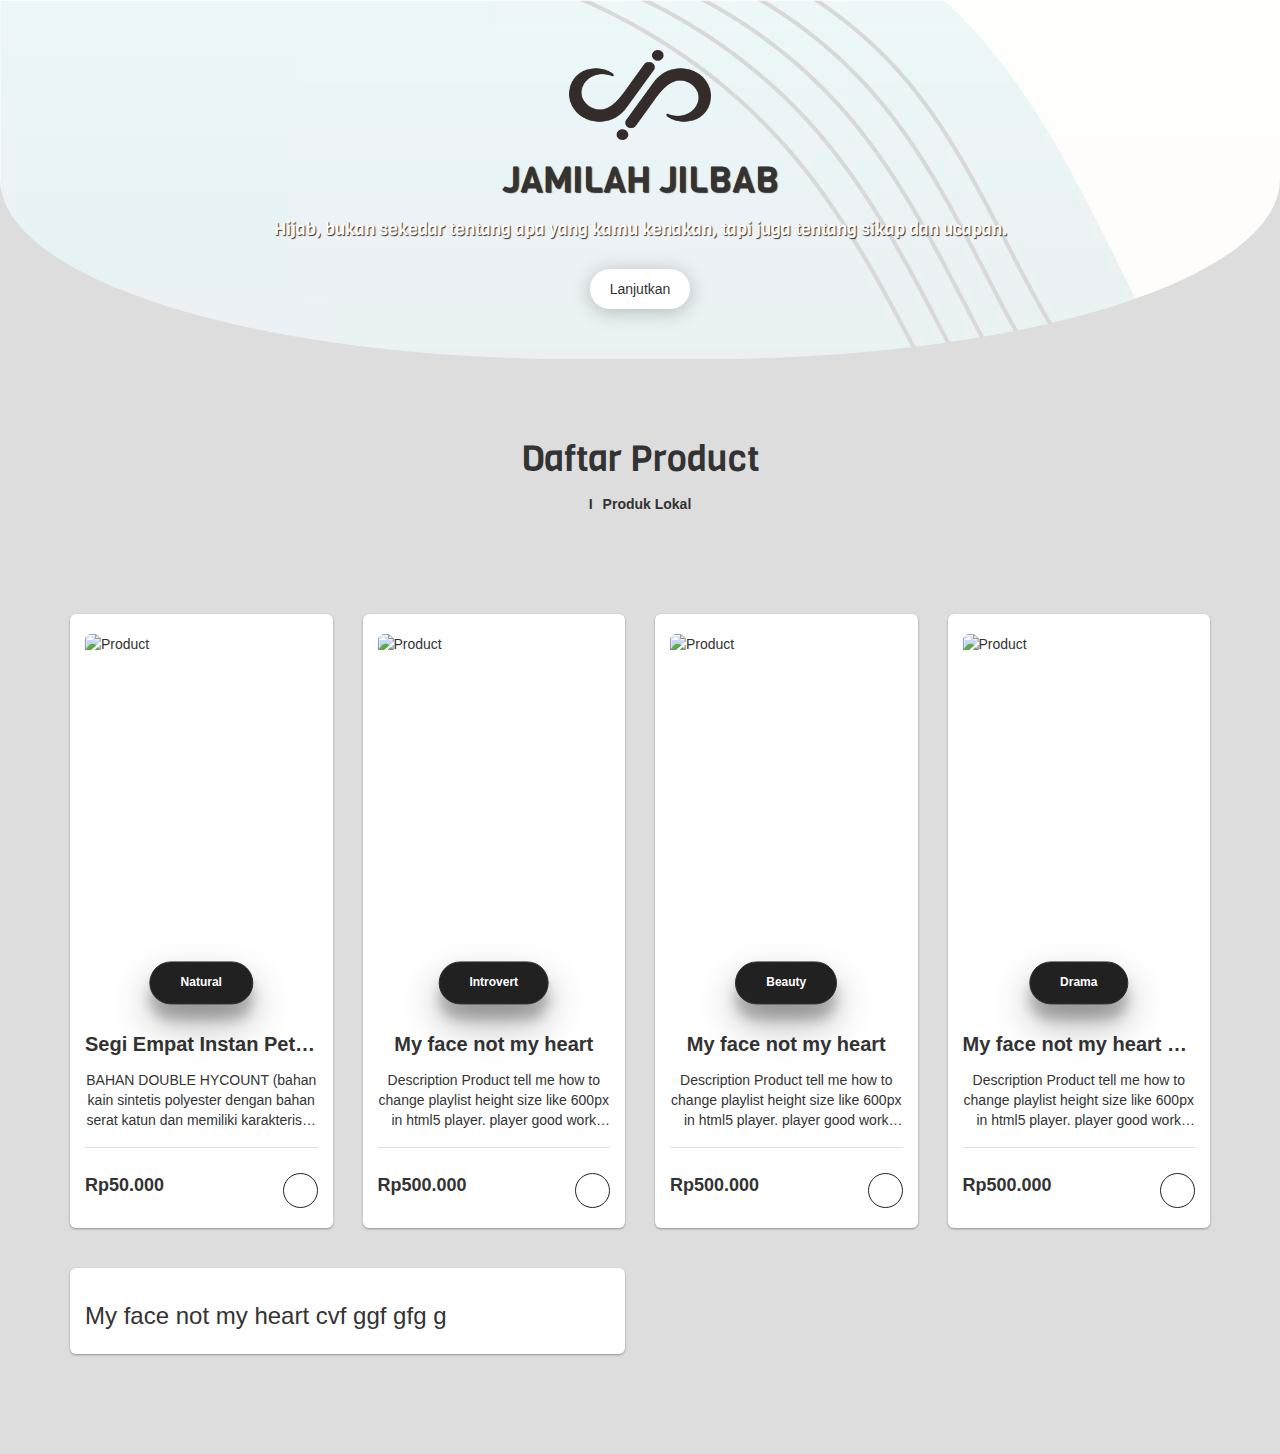
==== index.html @ e5ce2ef8 "Add files via upload" ====
<!doctype html>
<html lang="en">
  <head>
    <meta charset="utf-8">
    <meta name="viewport" content="width=device-width, initial-scale=1">

    <link href='https://fonts.googleapis.com/css?family=Viga' rel='stylesheet'>

    <!--MY CSS-->
    <link rel="stylesheet" type="text/css" href="style.css">
    <title>Jamilah Collection</title>
    <link rel="icon" href="img/favicon.png" type="image/png">
    <meta property="og:image" content="//image.prntscr.com/image/93970e70e1f045e1aff76e05469008d8.png" />
<meta property="og:image:secure_url" content="//image.prntscr.com/image/93970e70e1f045e1aff76e05469008d8.png" />
<meta property="og:image:type" content="image/jpeg" />
<meta property="og:image:width" content="400" />
<meta property="og:image:height" content="300" /><link rel='stylesheet' href='https://maxcdn.bootstrapcdn.com/bootstrap/3.3.7/css/bootstrap.min.css'>
<link rel='stylesheet' href='https://cdnjs.cloudflare.com/ajax/libs/material-design-iconic-font/2.2.0/css/material-design-iconic-font.min.css'><link rel="stylesheet" href="./style.css">
    <link href="style.css">
    
    <!-- Header -->
   
  <body>
    
        <header>
      
      <div class="overlay">
    <td width="84%"><img src="img/LogoFix.png" alt=""/ width="142,5" height="90"></td>
    <h1>JAMILAH JILBAB</h1>
    <h2>Hijab, bukan sekedar tentang apa yang kamu kenakan, tapi juga tentang sikap dan ucapan.</h2>
      <br>
      <button>Lanjutkan</button>
        </div>
    </header>
<br>
<br>
<br>
    <!-- partial:index.partial.html -->
<div class="container text-center">
<h1>Daftar Product</h1>
  <span> <strong>I</strong><i class="zmdi zmdi-favorite red"></i><strong>Produk Lokal</strong>
</div>


<div class="shell">
  <div class="container">
    <div class="row">
      <div class="col-md-3">
        <div class="wsk-cp-product">
          <div class="wsk-cp-img">
            <img src="img/SodaPDF-converted-SEGIEMPAT.png" alt="Product" class="img-responsive" />
          </div>
          <div class="wsk-cp-text">
            <div class="category">
              <span>Natural</span>
            </div>
            <div class="title-product">
              <h3>Segi Empat Instan Pet 115</h3>
            </div>
            <div class="description-prod">
              <p>BAHAN DOUBLE HYCOUNT (bahan kain sintetis polyester dengan bahan serat katun dan memiliki karakteristik seperti Polycotton/Bella)</p>
            </div>
            <div class="card-footer">
              <div class="wcf-left"><span class="price">Rp50.000</span></div>
              <div class="wcf-right"><a href="#" class="buy-btn"><i class="zmdi zmdi-shopping-basket"></i></a></div>
            </div>
          </div>
        </div>
      </div>
      <div class="col-md-3">
        <div class="wsk-cp-product">
          <div class="wsk-cp-img"><img src="https://1.bp.blogspot.com/-b-2SgNUrFHg/WVSvmewWqgI/AAAAAAAAAK0/1K4YCcbYjhokHwV_IgiVJN9mEnQoWunIwCPcBGAYYCw/s1600/fashion-portrait-nicole-6347.jpg" alt="Product" class="img-responsive" /></div>
          <div class="wsk-cp-text">
            <div class="category">
              <span>Introvert</span>
            </div>
            <div class="title-product">
              <h3>My face not my heart</h3>
            </div>
            <div class="description-prod">
              <p>Description Product tell me how to change playlist height size like 600px in html5 player. player good work now check this link</p>
            </div>
            <div class="card-footer">
              <div class="wcf-left"><span class="price">Rp500.000</span></div>
              <div class="wcf-right"><a href="#" class="buy-btn"><i class="zmdi zmdi-shopping-basket"></i></a></div>
            </div>
          </div>
        </div>
      </div>
      <div class="col-md-3">
        <div class="wsk-cp-product">
          <div class="wsk-cp-img"><img src="https://1.bp.blogspot.com/-XL_Ba-178Fo/WVSvm5AbApI/AAAAAAAAAK4/X5109HTqUiAhPjbmz4NFVHcpL7ZWe6T3ACPcBGAYYCw/s1600/wow-29.jpg" alt="Product" class="img-responsive" /></div>
          <div class="wsk-cp-text">
            <div class="category">
              <span>Beauty</span>
            </div>
            <div class="title-product">
              <h3>My face not my heart</h3>
            </div>
            <div class="description-prod">
              <p>Description Product tell me how to change playlist height size like 600px in html5 player. player good work now check this link</p>
            </div>
            <div class="card-footer">
              <div class="wcf-left"><span class="price">Rp500.000</span></div>
              <div class="wcf-right"><a href="#" class="buy-btn"><i class="zmdi zmdi-shopping-basket"></i></a></div>
            </div>
          </div>
        </div>
      </div>
      <div class="col-md-3">
        <div class="wsk-cp-product">
          <div class="wsk-cp-img"><img src="https://3.bp.blogspot.com/-iUes8qr4uC8/WVSvl6Wf_fI/AAAAAAAAAKs/JiTUUVvdbqEC_QGGaQhuVJiezIN3LIqEgCPcBGAYYCw/s1600/IMG_5367-bp.jpg" alt="Product" class="img-responsive" /></div>
          <div class="wsk-cp-text">
            <div class="category">
              <span>Drama</span>
            </div>
            <div class="title-product">
              <h3>My face not my heart cvf ggf gfg g</h3>
            </div>
            <div class="description-prod">
              <p>Description Product tell me how to change playlist height size like 600px in html5 player. player good work now check this link</p>
            </div>
            <div class="card-footer">
              <div class="wcf-left"><span class="price">Rp500.000</span></div>
              <div class="wcf-right"><a href="#" class="buy-btn"><i class="zmdi zmdi-shopping-basket"></i></a></div>
            </div>
          </div>
        </div>
      </div>
    </div>
    <div class="row">
      <div class="col-md-6">
        <div class="wsk-cp-product">
            <div class="title-product">
              <h3>My face not my heart cvf ggf gfg g</h3>
            </div>
          </div>
        </div>
      </div>
<!-- partial -->
    
    <script src="index.js"></script>
  </body>
</html>
---- style.css ----
/* Header */

*{padding: 0; margin: 0; box-sizing: border-box;}
body{height: 900px;}
header {
	background: url('http://www.autodatz.com/wp-content/uploads/2017/05/Old-Car-Wallpapers-Hd-36-with-Old-Car-Wallpapers-Hd.jpg');
	text-align: center;
	width: 100%;
	height: auto;
	background-size: cover;
	background-attachment: fixed;
	position: relative;
	overflow: hidden;
	border-radius: 0 0 85% 85% / 95%;
}
header .overlay{
	width: 100%;
	height: 100%;
	padding: 50px;
	color: #FFF;
	text-shadow: 1px 1px 1px #333;
	background-image: url(img/4853433.jpg);
	
}

h1 {
	font-family: 'viga';
	font-size: 22,5px;
	color: #333;
	margin-bottom: 15px;

}


h2{
	font-family: 'viga';
	margin-bottom: 10px;
  font-size: 18px;
  color: #fdfbf9;

}
button {
	border: none;
	outline: none;
	padding: 10px 20px;
	border-radius: 50px;
	color: #333;
	background: #fff;
	box-shadow: 0 3px 20px 0 #0000003b;
}
button:hover{
	cursor: pointer;
}
/*katalog*/
@import url('https://fonts.googleapis.com/css?family=Muli:400,400i,700,700i');
body{
  font-family: 'Muli', sans-serif;
  background:#ddd;
}
.shell{
  padding:80px 0;
}
.wsk-cp-product{
  background:#fff;
  padding:15px;
  border-radius:6px;
  box-shadow: 0 1px 3px rgba(0,0,0,0.12), 0 1px 2px rgba(0,0,0,0.24);
  position:relative;
  margin:20px auto;
}
.wsk-cp-img{
  position:absolute;
  top:5px;
  left:50%;
  transform:translate(-50%);
  -webkit-transform:translate(-50%);
  -ms-transform:translate(-50%);
  -moz-transform:translate(-50%);
  -o-transform:translate(-50%);
  -khtml-transform:translate(-50%);
  width: 100%;
  padding: 15px;
  transition: all 0.2s ease-in-out;
}
.wsk-cp-img img{
  width:100%;
  transition: all 0.2s ease-in-out;
  border-radius:6px;
}
.wsk-cp-product:hover .wsk-cp-img{
  top:-40px;
}
.wsk-cp-product:hover .wsk-cp-img img{
  box-shadow: 0 19px 38px rgba(0,0,0,0.30), 0 15px 12px rgba(0,0,0,0.22);
}
.wsk-cp-text{
  padding-top:150%;
}
.wsk-cp-text .category{
  text-align:center;
  font-size:12px;
  font-weight:bold;
  padding:5px;
  margin-bottom:45px;
  position:relative;
  transition: all 0.2s ease-in-out;
}
.wsk-cp-text .category > *{
  position:absolute;
  top:50%;
  left:50%;
  transform: translate(-50%,-50%);
  -webkit-transform: translate(-50%,-50%);
  -moz-transform: translate(-50%,-50%);
  -ms-transform: translate(-50%,-50%);
  -o-transform: translate(-50%,-50%);
  -khtml-transform: translate(-50%,-50%);
    
}
.wsk-cp-text .category > span{
  padding: 12px 30px;
  border: 1px solid #313131;
  background:#212121;
  color:#fff;
  box-shadow: 0 19px 38px rgba(0,0,0,0.30), 0 15px 12px rgba(0,0,0,0.22);
  border-radius:27px;
  transition: all 0.05s ease-in-out;
  
}
.wsk-cp-product:hover .wsk-cp-text .category > span{
  border-color:#ddd;
  box-shadow: none;
  padding: 11px 28px;
}
.wsk-cp-product:hover .wsk-cp-text .category{
  margin-top: 0px;
}
.wsk-cp-text .title-product{
  text-align:center;
}
.wsk-cp-text .title-product h3{
  font-size:20px;
  font-weight:bold;
  margin:15px auto;
  overflow: hidden;
    white-space: nowrap;
    text-overflow: ellipsis;
  width:100%;
}
.wsk-cp-text .description-prod p{
  margin:0;
}
/* Truncate */
.wsk-cp-text .description-prod {
  text-align:center;
  width: 100%;
  height:62px;
  overflow: hidden;
    display: -webkit-box;
    -webkit-line-clamp: 3;
    -webkit-box-orient: vertical;
  margin-bottom:15px;
}
.card-footer{
  padding: 25px 0 5px;
  border-top: 1px solid #ddd;
}
.card-footer:after, .card-footer:before{
  content:'';
  display:table;
}
.card-footer:after{
  clear:both;
}

.card-footer .wcf-left{
  float:left;
  
}

.card-footer .wcf-right{
  float:right;
}

.price{
  font-size:18px;
  font-weight:bold;
}

a.buy-btn{
  display:block;
  color:#212121;
  text-align:center;
  font-size: 18px;
  width:35px;
  height:35px;
  line-height:35px;
  border-radius:50%;
  border:1px solid #212121;
  transition: all 0.2s ease-in-out;
}
a.buy-btn:hover , a.buy-btn:active, a.buy-btn:focus{
  border-color: #FF9800;
  background: #FF9800;
  color: #fff;
  text-decoration:none;
}
.wsk-btn{
  display:inline-block;
  color:#212121;
  text-align:center;
  font-size: 18px;
  transition: all 0.2s ease-in-out;
  border-color: #FF9800;
  background: #FF9800;
  padding:12px 30px;
  border-radius:27px;
  margin: 0 5px;
}
.wsk-btn:hover, .wsk-btn:focus, .wsk-btn:active{
  text-decoration:none;
  color:#fff;
}  
.red{
  color:#F44336;
  font-size:22px;
  display:inline-block;
  margin: 0 5px;
}
@media screen and (max-width: 991px) {
  .wsk-cp-product{
    margin:40px auto;
  }
  .wsk-cp-product .wsk-cp-img{
  top:-40px;
}
.wsk-cp-product .wsk-cp-img img{
  box-shadow: 0 19px 38px rgba(0,0,0,0.30), 0 15px 12px rgba(0,0,0,0.22);
}
  .wsk-cp-product .wsk-cp-text .category > span{
  border-color:#ddd;
  box-shadow: none;
  padding: 11px 28px;
}
.wsk-cp-product .wsk-cp-text .category{
  margin-top: 0px;
}
a.buy-btn{
  border-color: #FF9800;
  background: #FF9800;
  color: #fff;
}
}
---- style.css ----
/* Header */

*{padding: 0; margin: 0; box-sizing: border-box;}
body{height: 900px;}
header {
	background: url('http://www.autodatz.com/wp-content/uploads/2017/05/Old-Car-Wallpapers-Hd-36-with-Old-Car-Wallpapers-Hd.jpg');
	text-align: center;
	width: 100%;
	height: auto;
	background-size: cover;
	background-attachment: fixed;
	position: relative;
	overflow: hidden;
	border-radius: 0 0 85% 85% / 95%;
}
header .overlay{
	width: 100%;
	height: 100%;
	padding: 50px;
	color: #FFF;
	text-shadow: 1px 1px 1px #333;
	background-image: url(img/4853433.jpg);
	
}

h1 {
	font-family: 'viga';
	font-size: 22,5px;
	color: #333;
	margin-bottom: 15px;

}


h2{
	font-family: 'viga';
	margin-bottom: 10px;
  font-size: 18px;
  color: #fdfbf9;

}
button {
	border: none;
	outline: none;
	padding: 10px 20px;
	border-radius: 50px;
	color: #333;
	background: #fff;
	box-shadow: 0 3px 20px 0 #0000003b;
}
button:hover{
	cursor: pointer;
}
/*katalog*/
@import url('https://fonts.googleapis.com/css?family=Muli:400,400i,700,700i');
body{
  font-family: 'Muli', sans-serif;
  background:#ddd;
}
.shell{
  padding:80px 0;
}
.wsk-cp-product{
  background:#fff;
  padding:15px;
  border-radius:6px;
  box-shadow: 0 1px 3px rgba(0,0,0,0.12), 0 1px 2px rgba(0,0,0,0.24);
  position:relative;
  margin:20px auto;
}
.wsk-cp-img{
  position:absolute;
  top:5px;
  left:50%;
  transform:translate(-50%);
  -webkit-transform:translate(-50%);
  -ms-transform:translate(-50%);
  -moz-transform:translate(-50%);
  -o-transform:translate(-50%);
  -khtml-transform:translate(-50%);
  width: 100%;
  padding: 15px;
  transition: all 0.2s ease-in-out;
}
.wsk-cp-img img{
  width:100%;
  transition: all 0.2s ease-in-out;
  border-radius:6px;
}
.wsk-cp-product:hover .wsk-cp-img{
  top:-40px;
}
.wsk-cp-product:hover .wsk-cp-img img{
  box-shadow: 0 19px 38px rgba(0,0,0,0.30), 0 15px 12px rgba(0,0,0,0.22);
}
.wsk-cp-text{
  padding-top:150%;
}
.wsk-cp-text .category{
  text-align:center;
  font-size:12px;
  font-weight:bold;
  padding:5px;
  margin-bottom:45px;
  position:relative;
  transition: all 0.2s ease-in-out;
}
.wsk-cp-text .category > *{
  position:absolute;
  top:50%;
  left:50%;
  transform: translate(-50%,-50%);
  -webkit-transform: translate(-50%,-50%);
  -moz-transform: translate(-50%,-50%);
  -ms-transform: translate(-50%,-50%);
  -o-transform: translate(-50%,-50%);
  -khtml-transform: translate(-50%,-50%);
    
}
.wsk-cp-text .category > span{
  padding: 12px 30px;
  border: 1px solid #313131;
  background:#212121;
  color:#fff;
  box-shadow: 0 19px 38px rgba(0,0,0,0.30), 0 15px 12px rgba(0,0,0,0.22);
  border-radius:27px;
  transition: all 0.05s ease-in-out;
  
}
.wsk-cp-product:hover .wsk-cp-text .category > span{
  border-color:#ddd;
  box-shadow: none;
  padding: 11px 28px;
}
.wsk-cp-product:hover .wsk-cp-text .category{
  margin-top: 0px;
}
.wsk-cp-text .title-product{
  text-align:center;
}
.wsk-cp-text .title-product h3{
  font-size:20px;
  font-weight:bold;
  margin:15px auto;
  overflow: hidden;
    white-space: nowrap;
    text-overflow: ellipsis;
  width:100%;
}
.wsk-cp-text .description-prod p{
  margin:0;
}
/* Truncate */
.wsk-cp-text .description-prod {
  text-align:center;
  width: 100%;
  height:62px;
  overflow: hidden;
    display: -webkit-box;
    -webkit-line-clamp: 3;
    -webkit-box-orient: vertical;
  margin-bottom:15px;
}
.card-footer{
  padding: 25px 0 5px;
  border-top: 1px solid #ddd;
}
.card-footer:after, .card-footer:before{
  content:'';
  display:table;
}
.card-footer:after{
  clear:both;
}

.card-footer .wcf-left{
  float:left;
  
}

.card-footer .wcf-right{
  float:right;
}

.price{
  font-size:18px;
  font-weight:bold;
}

a.buy-btn{
  display:block;
  color:#212121;
  text-align:center;
  font-size: 18px;
  width:35px;
  height:35px;
  line-height:35px;
  border-radius:50%;
  border:1px solid #212121;
  transition: all 0.2s ease-in-out;
}
a.buy-btn:hover , a.buy-btn:active, a.buy-btn:focus{
  border-color: #FF9800;
  background: #FF9800;
  color: #fff;
  text-decoration:none;
}
.wsk-btn{
  display:inline-block;
  color:#212121;
  text-align:center;
  font-size: 18px;
  transition: all 0.2s ease-in-out;
  border-color: #FF9800;
  background: #FF9800;
  padding:12px 30px;
  border-radius:27px;
  margin: 0 5px;
}
.wsk-btn:hover, .wsk-btn:focus, .wsk-btn:active{
  text-decoration:none;
  color:#fff;
}  
.red{
  color:#F44336;
  font-size:22px;
  display:inline-block;
  margin: 0 5px;
}
@media screen and (max-width: 991px) {
  .wsk-cp-product{
    margin:40px auto;
  }
  .wsk-cp-product .wsk-cp-img{
  top:-40px;
}
.wsk-cp-product .wsk-cp-img img{
  box-shadow: 0 19px 38px rgba(0,0,0,0.30), 0 15px 12px rgba(0,0,0,0.22);
}
  .wsk-cp-product .wsk-cp-text .category > span{
  border-color:#ddd;
  box-shadow: none;
  padding: 11px 28px;
}
.wsk-cp-product .wsk-cp-text .category{
  margin-top: 0px;
}
a.buy-btn{
  border-color: #FF9800;
  background: #FF9800;
  color: #fff;
}
}
---- style.css ----
/* Header */

*{padding: 0; margin: 0; box-sizing: border-box;}
body{height: 900px;}
header {
	background: url('http://www.autodatz.com/wp-content/uploads/2017/05/Old-Car-Wallpapers-Hd-36-with-Old-Car-Wallpapers-Hd.jpg');
	text-align: center;
	width: 100%;
	height: auto;
	background-size: cover;
	background-attachment: fixed;
	position: relative;
	overflow: hidden;
	border-radius: 0 0 85% 85% / 95%;
}
header .overlay{
	width: 100%;
	height: 100%;
	padding: 50px;
	color: #FFF;
	text-shadow: 1px 1px 1px #333;
	background-image: url(img/4853433.jpg);
	
}

h1 {
	font-family: 'viga';
	font-size: 22,5px;
	color: #333;
	margin-bottom: 15px;

}


h2{
	font-family: 'viga';
	margin-bottom: 10px;
  font-size: 18px;
  color: #fdfbf9;

}
button {
	border: none;
	outline: none;
	padding: 10px 20px;
	border-radius: 50px;
	color: #333;
	background: #fff;
	box-shadow: 0 3px 20px 0 #0000003b;
}
button:hover{
	cursor: pointer;
}
/*katalog*/
@import url('https://fonts.googleapis.com/css?family=Muli:400,400i,700,700i');
body{
  font-family: 'Muli', sans-serif;
  background:#ddd;
}
.shell{
  padding:80px 0;
}
.wsk-cp-product{
  background:#fff;
  padding:15px;
  border-radius:6px;
  box-shadow: 0 1px 3px rgba(0,0,0,0.12), 0 1px 2px rgba(0,0,0,0.24);
  position:relative;
  margin:20px auto;
}
.wsk-cp-img{
  position:absolute;
  top:5px;
  left:50%;
  transform:translate(-50%);
  -webkit-transform:translate(-50%);
  -ms-transform:translate(-50%);
  -moz-transform:translate(-50%);
  -o-transform:translate(-50%);
  -khtml-transform:translate(-50%);
  width: 100%;
  padding: 15px;
  transition: all 0.2s ease-in-out;
}
.wsk-cp-img img{
  width:100%;
  transition: all 0.2s ease-in-out;
  border-radius:6px;
}
.wsk-cp-product:hover .wsk-cp-img{
  top:-40px;
}
.wsk-cp-product:hover .wsk-cp-img img{
  box-shadow: 0 19px 38px rgba(0,0,0,0.30), 0 15px 12px rgba(0,0,0,0.22);
}
.wsk-cp-text{
  padding-top:150%;
}
.wsk-cp-text .category{
  text-align:center;
  font-size:12px;
  font-weight:bold;
  padding:5px;
  margin-bottom:45px;
  position:relative;
  transition: all 0.2s ease-in-out;
}
.wsk-cp-text .category > *{
  position:absolute;
  top:50%;
  left:50%;
  transform: translate(-50%,-50%);
  -webkit-transform: translate(-50%,-50%);
  -moz-transform: translate(-50%,-50%);
  -ms-transform: translate(-50%,-50%);
  -o-transform: translate(-50%,-50%);
  -khtml-transform: translate(-50%,-50%);
    
}
.wsk-cp-text .category > span{
  padding: 12px 30px;
  border: 1px solid #313131;
  background:#212121;
  color:#fff;
  box-shadow: 0 19px 38px rgba(0,0,0,0.30), 0 15px 12px rgba(0,0,0,0.22);
  border-radius:27px;
  transition: all 0.05s ease-in-out;
  
}
.wsk-cp-product:hover .wsk-cp-text .category > span{
  border-color:#ddd;
  box-shadow: none;
  padding: 11px 28px;
}
.wsk-cp-product:hover .wsk-cp-text .category{
  margin-top: 0px;
}
.wsk-cp-text .title-product{
  text-align:center;
}
.wsk-cp-text .title-product h3{
  font-size:20px;
  font-weight:bold;
  margin:15px auto;
  overflow: hidden;
    white-space: nowrap;
    text-overflow: ellipsis;
  width:100%;
}
.wsk-cp-text .description-prod p{
  margin:0;
}
/* Truncate */
.wsk-cp-text .description-prod {
  text-align:center;
  width: 100%;
  height:62px;
  overflow: hidden;
    display: -webkit-box;
    -webkit-line-clamp: 3;
    -webkit-box-orient: vertical;
  margin-bottom:15px;
}
.card-footer{
  padding: 25px 0 5px;
  border-top: 1px solid #ddd;
}
.card-footer:after, .card-footer:before{
  content:'';
  display:table;
}
.card-footer:after{
  clear:both;
}

.card-footer .wcf-left{
  float:left;
  
}

.card-footer .wcf-right{
  float:right;
}

.price{
  font-size:18px;
  font-weight:bold;
}

a.buy-btn{
  display:block;
  color:#212121;
  text-align:center;
  font-size: 18px;
  width:35px;
  height:35px;
  line-height:35px;
  border-radius:50%;
  border:1px solid #212121;
  transition: all 0.2s ease-in-out;
}
a.buy-btn:hover , a.buy-btn:active, a.buy-btn:focus{
  border-color: #FF9800;
  background: #FF9800;
  color: #fff;
  text-decoration:none;
}
.wsk-btn{
  display:inline-block;
  color:#212121;
  text-align:center;
  font-size: 18px;
  transition: all 0.2s ease-in-out;
  border-color: #FF9800;
  background: #FF9800;
  padding:12px 30px;
  border-radius:27px;
  margin: 0 5px;
}
.wsk-btn:hover, .wsk-btn:focus, .wsk-btn:active{
  text-decoration:none;
  color:#fff;
}  
.red{
  color:#F44336;
  font-size:22px;
  display:inline-block;
  margin: 0 5px;
}
@media screen and (max-width: 991px) {
  .wsk-cp-product{
    margin:40px auto;
  }
  .wsk-cp-product .wsk-cp-img{
  top:-40px;
}
.wsk-cp-product .wsk-cp-img img{
  box-shadow: 0 19px 38px rgba(0,0,0,0.30), 0 15px 12px rgba(0,0,0,0.22);
}
  .wsk-cp-product .wsk-cp-text .category > span{
  border-color:#ddd;
  box-shadow: none;
  padding: 11px 28px;
}
.wsk-cp-product .wsk-cp-text .category{
  margin-top: 0px;
}
a.buy-btn{
  border-color: #FF9800;
  background: #FF9800;
  color: #fff;
}
}
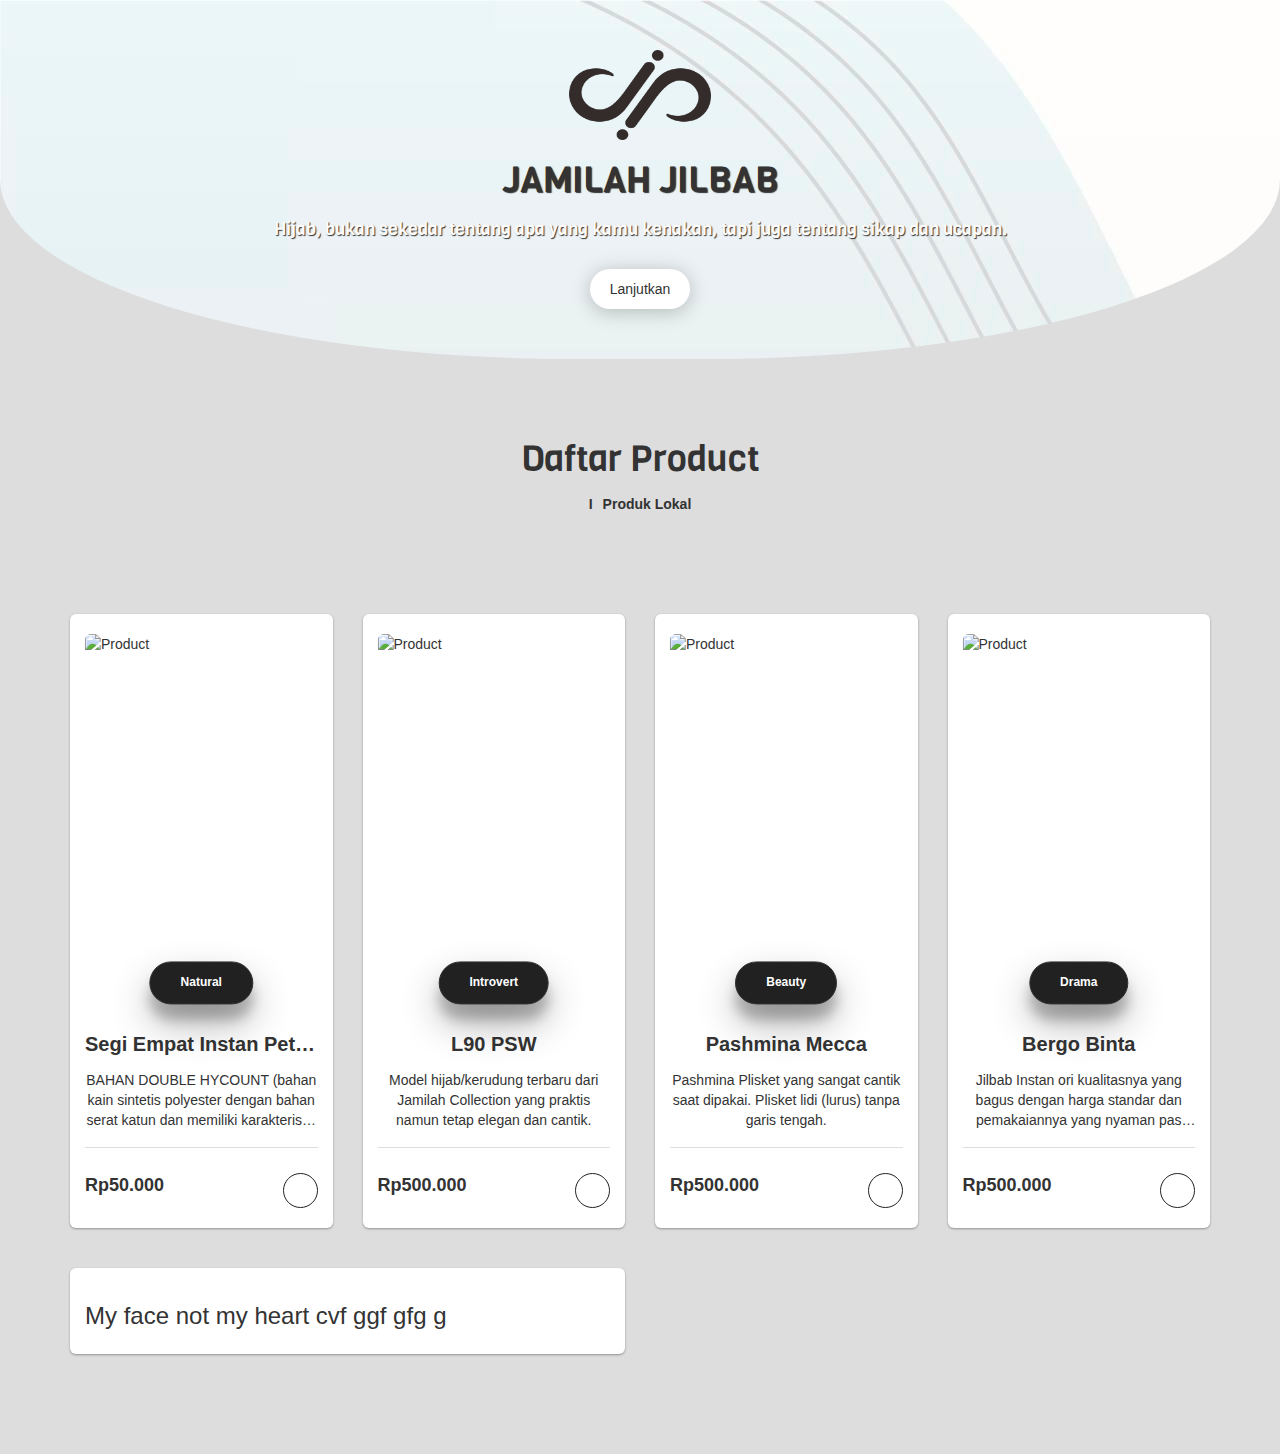
==== commit 970c9686: "Update index.html" ====
--- a/index.html
+++ b/index.html
@@ -69,16 +69,16 @@
       </div>
       <div class="col-md-3">
         <div class="wsk-cp-product">
-          <div class="wsk-cp-img"><img src="https://1.bp.blogspot.com/-b-2SgNUrFHg/WVSvmewWqgI/AAAAAAAAAK0/1K4YCcbYjhokHwV_IgiVJN9mEnQoWunIwCPcBGAYYCw/s1600/fashion-portrait-nicole-6347.jpg" alt="Product" class="img-responsive" /></div>
+          <div class="wsk-cp-img"><img src="img/L90PSW.jpg" alt="Product" class="img-responsive" /></div>
           <div class="wsk-cp-text">
             <div class="category">
               <span>Introvert</span>
             </div>
             <div class="title-product">
-              <h3>My face not my heart</h3>
+              <h3>L90 PSW</h3>
             </div>
             <div class="description-prod">
-              <p>Description Product tell me how to change playlist height size like 600px in html5 player. player good work now check this link</p>
+              <p>Model hijab/kerudung terbaru dari Jamilah Collection yang praktis namun tetap elegan dan cantik.</p>
             </div>
             <div class="card-footer">
               <div class="wcf-left"><span class="price">Rp500.000</span></div>
@@ -89,16 +89,17 @@
       </div>
       <div class="col-md-3">
         <div class="wsk-cp-product">
-          <div class="wsk-cp-img"><img src="https://1.bp.blogspot.com/-XL_Ba-178Fo/WVSvm5AbApI/AAAAAAAAAK4/X5109HTqUiAhPjbmz4NFVHcpL7ZWe6T3ACPcBGAYYCw/s1600/wow-29.jpg" alt="Product" class="img-responsive" /></div>
+          <div class="wsk-cp-img"><img src="img/Screenshot_2022-07-20-09-20-14-3.jpg" alt="Product" class="img-responsive" /></div>
           <div class="wsk-cp-text">
             <div class="category">
               <span>Beauty</span>
             </div>
             <div class="title-product">
-              <h3>My face not my heart</h3>
+              <h3>Pashmina Mecca</h3>
             </div>
             <div class="description-prod">
-              <p>Description Product tell me how to change playlist height size like 600px in html5 player. player good work now check this link</p>
+              <p>Pashmina Plisket yang sangat cantik saat dipakai.
+                Plisket lidi (lurus) tanpa garis tengah.</p>
             </div>
             <div class="card-footer">
               <div class="wcf-left"><span class="price">Rp500.000</span></div>
@@ -109,16 +110,16 @@
       </div>
       <div class="col-md-3">
         <div class="wsk-cp-product">
-          <div class="wsk-cp-img"><img src="https://3.bp.blogspot.com/-iUes8qr4uC8/WVSvl6Wf_fI/AAAAAAAAAKs/JiTUUVvdbqEC_QGGaQhuVJiezIN3LIqEgCPcBGAYYCw/s1600/IMG_5367-bp.jpg" alt="Product" class="img-responsive" /></div>
+          <div class="wsk-cp-img"><img src="img/Screenshot_2022-07-20-09-19-35-5.jpg" alt="Product" class="img-responsive" /></div>
           <div class="wsk-cp-text">
             <div class="category">
               <span>Drama</span>
             </div>
             <div class="title-product">
-              <h3>My face not my heart cvf ggf gfg g</h3>
+              <h3>Bergo Binta</h3>
             </div>
             <div class="description-prod">
-              <p>Description Product tell me how to change playlist height size like 600px in html5 player. player good work now check this link</p>
+              <p>Jilbab Instan ori kualitasnya yang bagus dengan harga standar dan pemakaiannya yang nyaman pas dikepala.</p>
             </div>
             <div class="card-footer">
               <div class="wcf-left"><span class="price">Rp500.000</span></div>
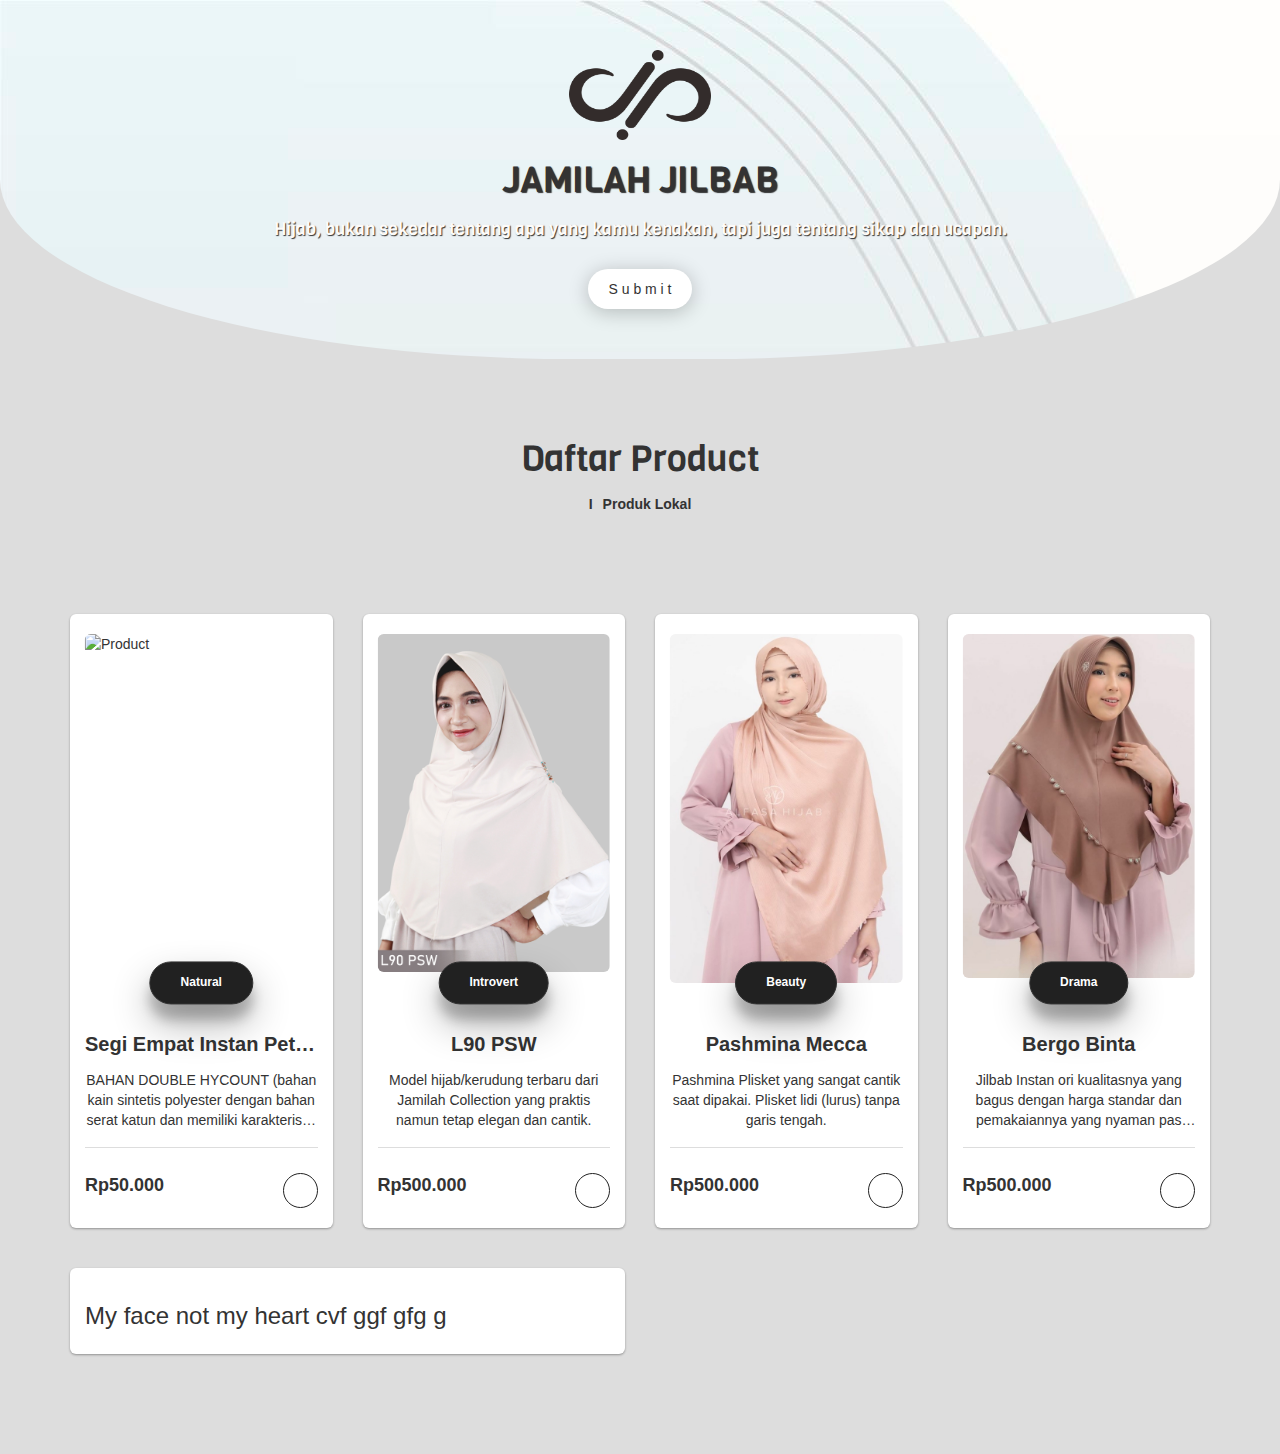
==== commit 7e442b4d: "Update index.html" ====
--- a/index.html
+++ b/index.html
@@ -29,7 +29,10 @@
     <h1>JAMILAH JILBAB</h1>
     <h2>Hijab, bukan sekedar tentang apa yang kamu kenakan, tapi juga tentang sikap dan ucapan.</h2>
       <br>
-      <button>Lanjutkan</button>
+      <link rel="stylesheet" type="text/css" href="css/button.css">
+        <button class="button" type="submit" name="submit">
+          <span class="submit">S u b m i t</span>
+        </button>
         </div>
     </header>
 <br>
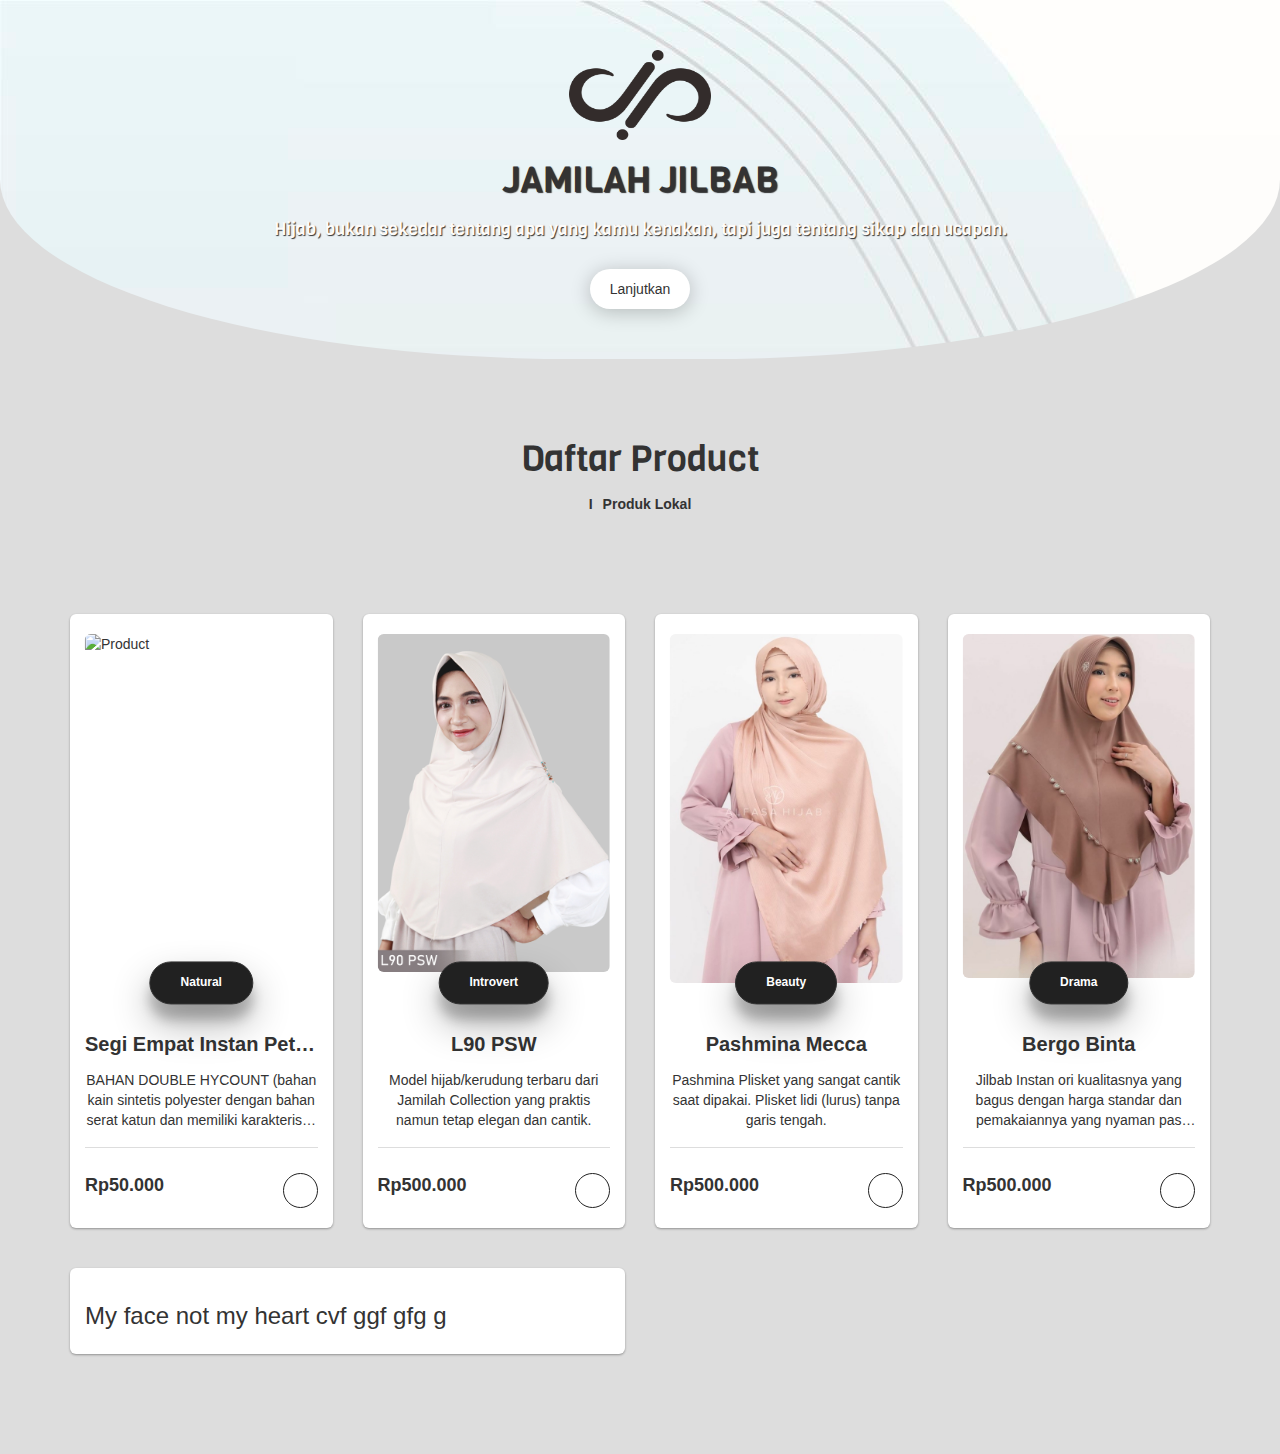
==== commit 5b080446: "Add files via upload" ====
--- a/index.html
+++ b/index.html
@@ -29,10 +29,7 @@
     <h1>JAMILAH JILBAB</h1>
     <h2>Hijab, bukan sekedar tentang apa yang kamu kenakan, tapi juga tentang sikap dan ucapan.</h2>
       <br>
-      <link rel="stylesheet" type="text/css" href="css/button.css">
-        <button class="button" type="submit" name="submit">
-          <span class="submit">S u b m i t</span>
-        </button>
+      <button>Lanjutkan</button>
         </div>
     </header>
 <br>
--- a/style.css
+++ b/style.css
@@ -250,4 +250,5 @@
   background: #FF9800;
   color: #fff;
 }
-}+}
+
--- a/style.css
+++ b/style.css
@@ -250,4 +250,5 @@
   background: #FF9800;
   color: #fff;
 }
-}+}
+
--- a/style.css
+++ b/style.css
@@ -250,4 +250,5 @@
   background: #FF9800;
   color: #fff;
 }
-}+}
+
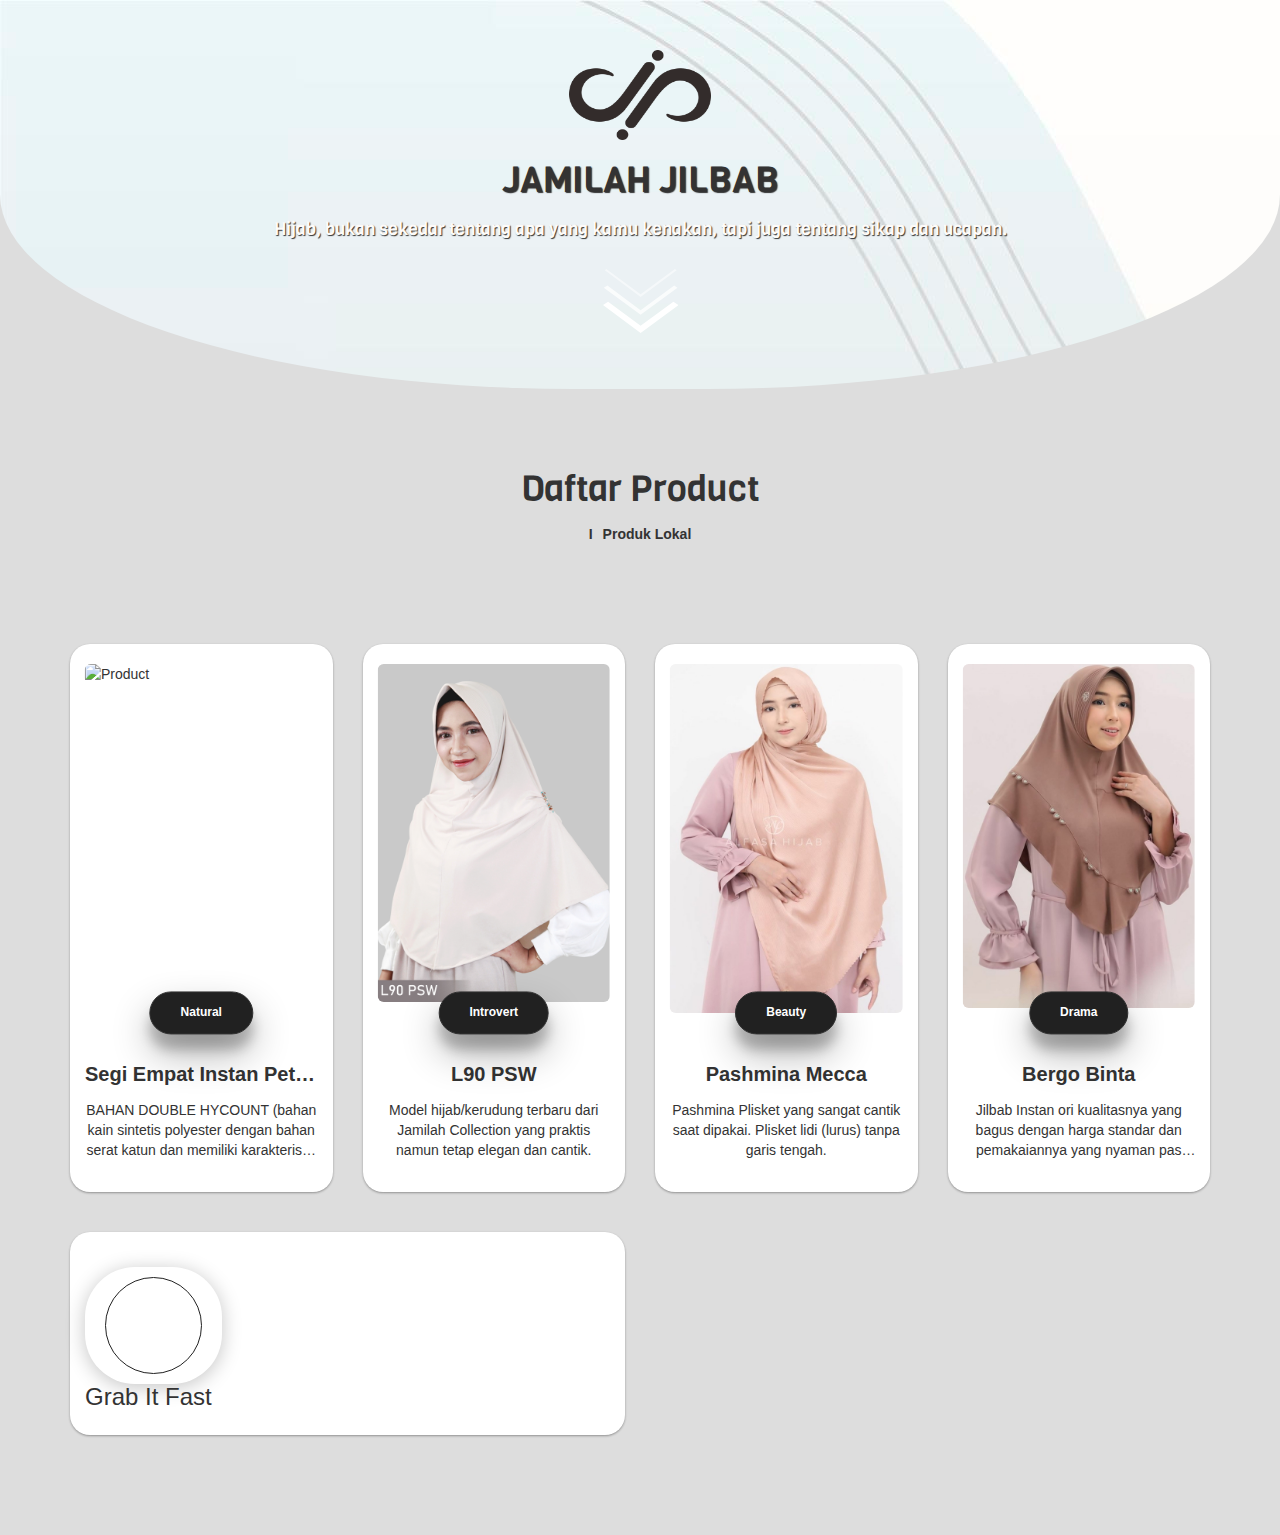
==== commit 5f1b2352: "Add files via upload" ====
--- a/index.html
+++ b/index.html
@@ -28,8 +28,17 @@
     <td width="84%"><img src="img/LogoFix.png" alt=""/ width="142,5" height="90"></td>
     <h1>JAMILAH JILBAB</h1>
     <h2>Hijab, bukan sekedar tentang apa yang kamu kenakan, tapi juga tentang sikap dan ucapan.</h2>
-      <br>
-      <button>Lanjutkan</button>
+    <br>
+    <div class="container">
+      <div class="content">
+        <a class="link down" href="#down"></a>
+        <svg id="more-arrows">
+          <polygon class="arrow-top" points="37.6,27.9 1.8,1.3 3.3,0 37.6,25.3 71.9,0 73.7,1.3 "/>
+          <polygon class="arrow-middle" points="37.6,45.8 0.8,18.7 4.4,16.4 37.6,41.2 71.2,16.4 74.5,18.7 "/>
+          <polygon class="arrow-bottom" points="37.6,64 0,36.1 5.1,32.8 37.6,56.8 70.4,32.8 75.5,36.1 "/>
+        </svg>
+      </div>
+    </div>
         </div>
     </header>
 <br>
@@ -60,10 +69,6 @@
             <div class="description-prod">
               <p>BAHAN DOUBLE HYCOUNT (bahan kain sintetis polyester dengan bahan serat katun dan memiliki karakteristik seperti Polycotton/Bella)</p>
             </div>
-            <div class="card-footer">
-              <div class="wcf-left"><span class="price">Rp50.000</span></div>
-              <div class="wcf-right"><a href="#" class="buy-btn"><i class="zmdi zmdi-shopping-basket"></i></a></div>
-            </div>
           </div>
         </div>
       </div>
@@ -79,10 +84,6 @@
             </div>
             <div class="description-prod">
               <p>Model hijab/kerudung terbaru dari Jamilah Collection yang praktis namun tetap elegan dan cantik.</p>
-            </div>
-            <div class="card-footer">
-              <div class="wcf-left"><span class="price">Rp500.000</span></div>
-              <div class="wcf-right"><a href="#" class="buy-btn"><i class="zmdi zmdi-shopping-basket"></i></a></div>
             </div>
           </div>
         </div>
@@ -101,10 +102,6 @@
               <p>Pashmina Plisket yang sangat cantik saat dipakai.
                 Plisket lidi (lurus) tanpa garis tengah.</p>
             </div>
-            <div class="card-footer">
-              <div class="wcf-left"><span class="price">Rp500.000</span></div>
-              <div class="wcf-right"><a href="#" class="buy-btn"><i class="zmdi zmdi-shopping-basket"></i></a></div>
-            </div>
           </div>
         </div>
       </div>
@@ -121,10 +118,6 @@
             <div class="description-prod">
               <p>Jilbab Instan ori kualitasnya yang bagus dengan harga standar dan pemakaiannya yang nyaman pas dikepala.</p>
             </div>
-            <div class="card-footer">
-              <div class="wcf-left"><span class="price">Rp500.000</span></div>
-              <div class="wcf-right"><a href="#" class="buy-btn"><i class="zmdi zmdi-shopping-basket"></i></a></div>
-            </div>
           </div>
         </div>
       </div>
@@ -133,7 +126,8 @@
       <div class="col-md-6">
         <div class="wsk-cp-product">
             <div class="title-product">
-              <h3>My face not my heart cvf ggf gfg g</h3>
+              <h3><button><a href="signup.html" class="buy-btn"><i class="zmdi zmdi-shopping-basket"></i></a></button><br>Grab It Fast
+              </h3>
             </div>
           </div>
         </div>
--- a/style.css
+++ b/style.css
@@ -63,7 +63,7 @@
 .wsk-cp-product{
   background:#fff;
   padding:15px;
-  border-radius:6px;
+  border-radius:20px;
   box-shadow: 0 1px 3px rgba(0,0,0,0.12), 0 1px 2px rgba(0,0,0,0.24);
   position:relative;
   margin:20px auto;
@@ -79,7 +79,7 @@
   -o-transform:translate(-50%);
   -khtml-transform:translate(-50%);
   width: 100%;
-  padding: 15px;
+  padding: 15px; /*INI YA KECILIN*/
   transition: all 0.2s ease-in-out;
 }
 .wsk-cp-img img{
@@ -191,9 +191,9 @@
   display:block;
   color:#212121;
   text-align:center;
-  font-size: 18px;
-  width:35px;
-  height:35px;
+  font-size: 80px;
+  width:97px;
+  height:97px;
   line-height:35px;
   border-radius:50%;
   border:1px solid #212121;
@@ -203,6 +203,7 @@
   border-color: #FF9800;
   background: #FF9800;
   color: #fff;
+  text-align: center;
   text-decoration:none;
 }
 .wsk-btn{
@@ -249,6 +250,36 @@
   border-color: #FF9800;
   background: #FF9800;
   color: #fff;
-}
-}
-
+  text-align: center;
+}
+}
+
+/* HOVER ME */
+
+/* Arrow & Hover Animation */
+#more-arrows {
+  width: 75px;
+  height: 65px;
+}
+#more-arrows:hover polygon {
+  fill: #FFF;
+  transition: all 0.2s ease-out;
+}
+#more-arrows:hover polygon.arrow-bottom {
+  transform: translateY(-18px);
+}
+#more-arrows:hover polygon.arrow-top {
+  transform: translateY(18px);
+}
+
+polygon {
+  fill: #FFF;
+  transition: all 0.2s ease-out;
+}
+polygon.arrow-middle {
+  opacity: 0.75;
+}
+polygon.arrow-top {
+  opacity: 0.5;
+}
+
--- a/style.css
+++ b/style.css
@@ -63,7 +63,7 @@
 .wsk-cp-product{
   background:#fff;
   padding:15px;
-  border-radius:6px;
+  border-radius:20px;
   box-shadow: 0 1px 3px rgba(0,0,0,0.12), 0 1px 2px rgba(0,0,0,0.24);
   position:relative;
   margin:20px auto;
@@ -79,7 +79,7 @@
   -o-transform:translate(-50%);
   -khtml-transform:translate(-50%);
   width: 100%;
-  padding: 15px;
+  padding: 15px; /*INI YA KECILIN*/
   transition: all 0.2s ease-in-out;
 }
 .wsk-cp-img img{
@@ -191,9 +191,9 @@
   display:block;
   color:#212121;
   text-align:center;
-  font-size: 18px;
-  width:35px;
-  height:35px;
+  font-size: 80px;
+  width:97px;
+  height:97px;
   line-height:35px;
   border-radius:50%;
   border:1px solid #212121;
@@ -203,6 +203,7 @@
   border-color: #FF9800;
   background: #FF9800;
   color: #fff;
+  text-align: center;
   text-decoration:none;
 }
 .wsk-btn{
@@ -249,6 +250,36 @@
   border-color: #FF9800;
   background: #FF9800;
   color: #fff;
-}
-}
-
+  text-align: center;
+}
+}
+
+/* HOVER ME */
+
+/* Arrow & Hover Animation */
+#more-arrows {
+  width: 75px;
+  height: 65px;
+}
+#more-arrows:hover polygon {
+  fill: #FFF;
+  transition: all 0.2s ease-out;
+}
+#more-arrows:hover polygon.arrow-bottom {
+  transform: translateY(-18px);
+}
+#more-arrows:hover polygon.arrow-top {
+  transform: translateY(18px);
+}
+
+polygon {
+  fill: #FFF;
+  transition: all 0.2s ease-out;
+}
+polygon.arrow-middle {
+  opacity: 0.75;
+}
+polygon.arrow-top {
+  opacity: 0.5;
+}
+
--- a/style.css
+++ b/style.css
@@ -63,7 +63,7 @@
 .wsk-cp-product{
   background:#fff;
   padding:15px;
-  border-radius:6px;
+  border-radius:20px;
   box-shadow: 0 1px 3px rgba(0,0,0,0.12), 0 1px 2px rgba(0,0,0,0.24);
   position:relative;
   margin:20px auto;
@@ -79,7 +79,7 @@
   -o-transform:translate(-50%);
   -khtml-transform:translate(-50%);
   width: 100%;
-  padding: 15px;
+  padding: 15px; /*INI YA KECILIN*/
   transition: all 0.2s ease-in-out;
 }
 .wsk-cp-img img{
@@ -191,9 +191,9 @@
   display:block;
   color:#212121;
   text-align:center;
-  font-size: 18px;
-  width:35px;
-  height:35px;
+  font-size: 80px;
+  width:97px;
+  height:97px;
   line-height:35px;
   border-radius:50%;
   border:1px solid #212121;
@@ -203,6 +203,7 @@
   border-color: #FF9800;
   background: #FF9800;
   color: #fff;
+  text-align: center;
   text-decoration:none;
 }
 .wsk-btn{
@@ -249,6 +250,36 @@
   border-color: #FF9800;
   background: #FF9800;
   color: #fff;
-}
-}
-
+  text-align: center;
+}
+}
+
+/* HOVER ME */
+
+/* Arrow & Hover Animation */
+#more-arrows {
+  width: 75px;
+  height: 65px;
+}
+#more-arrows:hover polygon {
+  fill: #FFF;
+  transition: all 0.2s ease-out;
+}
+#more-arrows:hover polygon.arrow-bottom {
+  transform: translateY(-18px);
+}
+#more-arrows:hover polygon.arrow-top {
+  transform: translateY(18px);
+}
+
+polygon {
+  fill: #FFF;
+  transition: all 0.2s ease-out;
+}
+polygon.arrow-middle {
+  opacity: 0.75;
+}
+polygon.arrow-top {
+  opacity: 0.5;
+}
+
